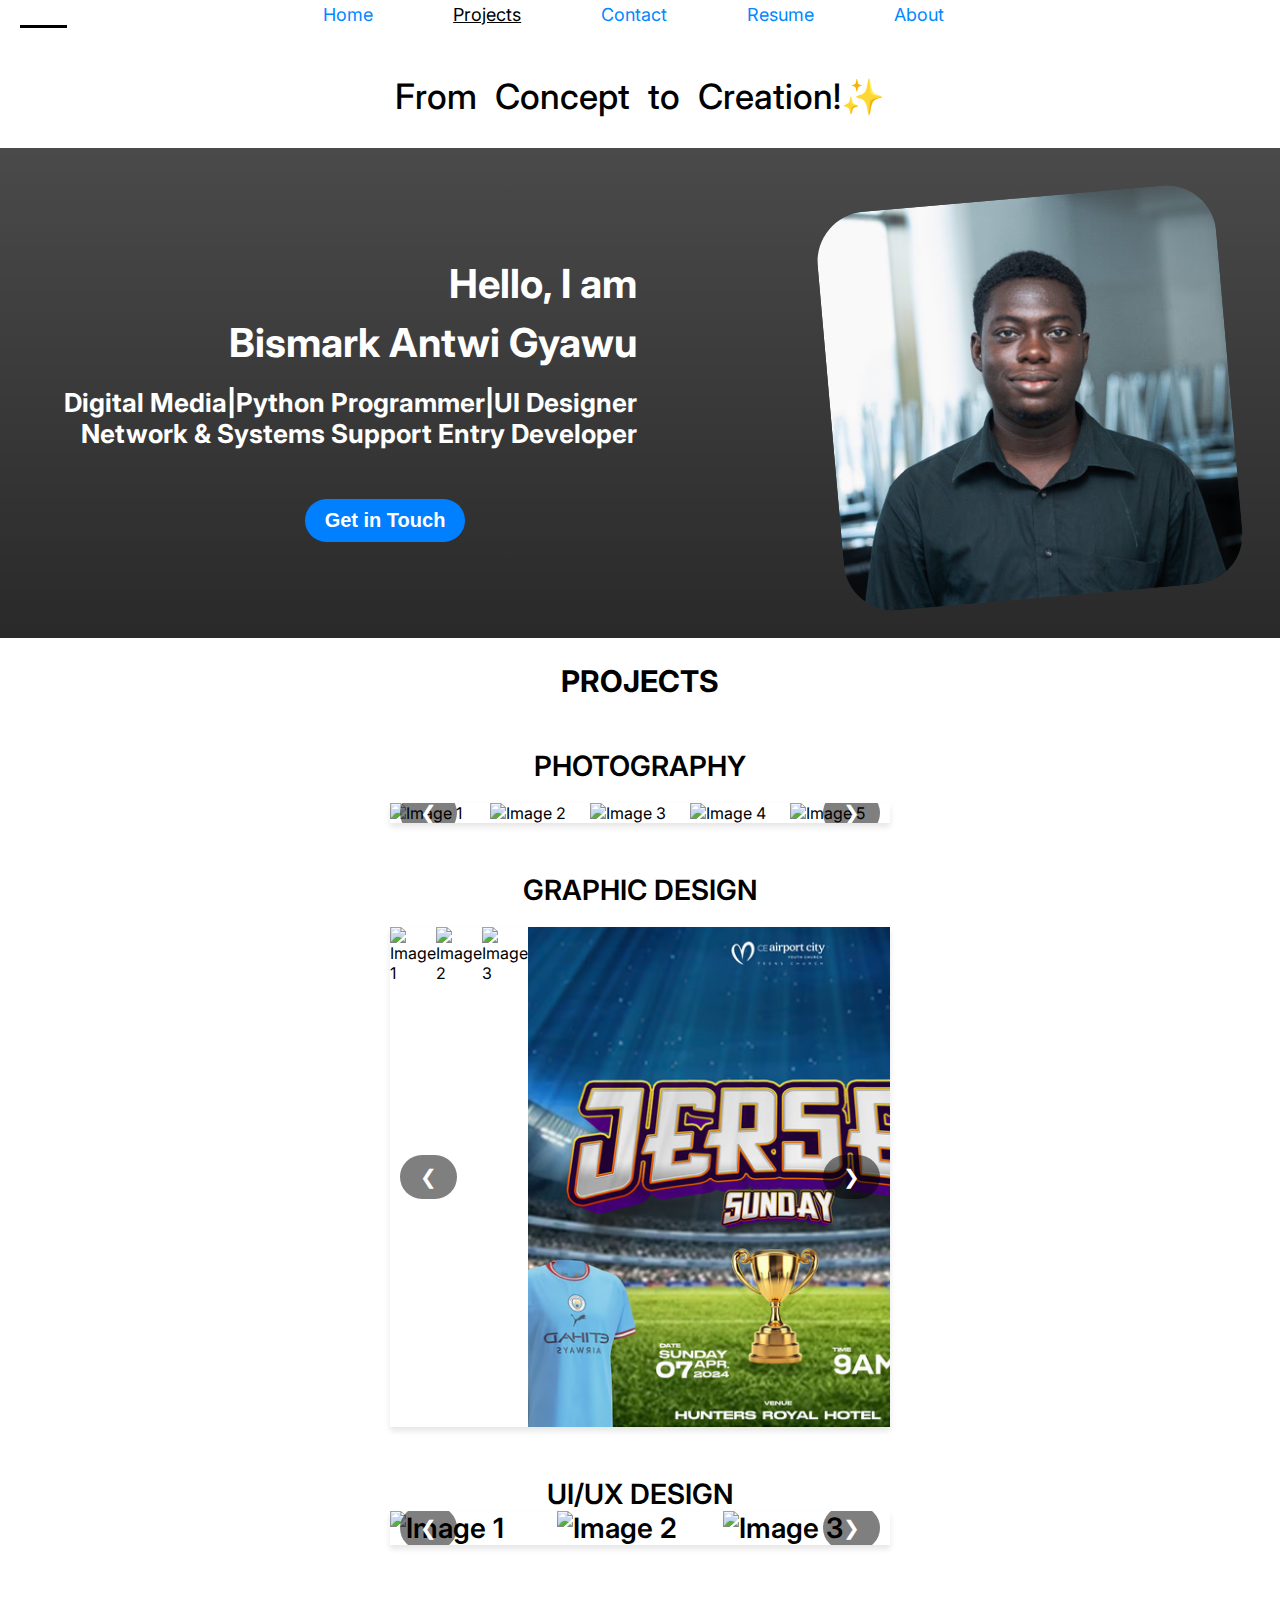
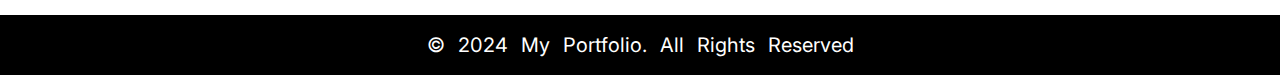
==== projects.html @ 77d58698 "worked on projects" ====
<!DOCTYPE html>
<html lang="en">
<head>

  <!-- fonts preload -->
  <link rel="preconnect" href="https://fonts.googleapis.com">
  <link rel="preconnect" href="https://fonts.gstatic.com" crossorigin>
  <link href="https://fonts.googleapis.com/css2?family=Inter:ital,opsz,wght@0,14..32,100..900;1,14..32,100..900&family=Roboto:wght@300;400;500;700;900&display=swap" rel="stylesheet">
  <link rel="stylesheet" href="https://cdnjs.cloudflare.com/ajax/libs/font-awesome/6.5.2/css/all.min.css">

  <!-- styles -->
  <link rel="stylesheet" href="styles/shared/general.css">
  <link rel="stylesheet" href="styles/shared/header.css">
  <link rel="stylesheet" href="styles/shared/brief-intro.css">
  <link rel="stylesheet" href="styles/pages/projects/projects.css">
  <link rel="stylesheet" href="styles/shared/footer.css">

  <meta charset="UTF-8">
  <meta name="viewport" content="width=device-width, initial-scale=1.0">
  <title>Portfolio | Projects</title>
</head>
<body>

  <div class="all-home-contents">

    <!-- header contents -->
    <div class="header">

      <!-- left section / icon -->
      <div class="cloud-icon-container">
        <img class="cloud-icon" src="images/cloud-icon.png" alt="">
      </div>

      <!-- middle section / links -->
      <div class="links-container">
        <a class="home-link" href="home.html">Home</a>
        <a class="projects-link active" href="projects.html">Projects</a>
        <a class="contact-link" href="contact.html">Contact</a>
        <a class="resume-link" href="resume.html">Resume</a>
        <a class="about-link" href="about.html">About</a>
      </div>

      <!-- right section / icon -->
      <div class="rocket-icon-container">
        <img class="rocket-icon" src="images/rocket-icon.jpg" alt="">
      </div>
      
    </div>

    <!-- Motto -->
    <div class="motto">
      From Concept to Creation!✨
    </div>

    <!-- Brief intro and skills showcase -->
    <div class="brief-intro">
      <div class="brief-intro-flex">
        <div class="bio">

          <!-- all texts on left section -->
          <div class="texts">
            <div class="line-1">
              Hello, I am
            </div>
            <div class="line-2">
              Bismark Antwi Gyawu
            </div>
            <div class="line-3">
              Digital Media|Python Programmer|UI Designer
            </div>
            <div class="line-4">
              Network & Systems Support Entry Developer
            </div>
          </div>
          
          <a href=""><button class="contact-button">Get in Touch</button></a>
        </div>

        <!-- profile picture on right section -->
        <div class="profile-photo">
          <img src="images/profile-photo.avif" alt="">
        </div>
      </div>
      
    </div>

    <div class="projects-title">
      PROJECTS
    </div>

    <div class="photography-div">
      <div class="photography-title">
        PHOTOGRAPHY
      </div>

      <div class="gallery-container">
        <button class="button left js-button1-left">&#10094;</button>
        <div class="scrolling-images" id="scrollingImages1">
          <img src="images/projects/photography/FwyZPazwlAuHwWpm2NCEfXBqol4.avif" alt="Image 1">
          <img src="images/projects/photography/Gezd5IUWdX6u4PjNpISkJmbRo0g.avif" alt="Image 2">
          <img src="images/projects/photography/jOz5mKylBF0gsQQiWjTbYZhJpio.avif" alt="Image 3">
          <img src="images/projects/photography/O6Ef9m1vjAIgyEwywy3xst7M.avif" alt="Image 4">
          <img src="images/projects/photography/pfAWyhm6ABudt3tZ4G0iGR6Y.avif" alt="Image 5">
        </div>
        <button class="button right js-button1-right">&#10095;</button>
      </div>
    </div>

    <div class="graphic-design-div">
      <div class="graphic-design-title">
        GRAPHIC DESIGN
      </div>

      <div class="gallery-container">
        <button class="button left js-button2-left">&#10094;</button>
        <div class="scrolling-images" id="scrollingImages2">
          <img src="images/projects/graphic design/9UjSH2ZNVB8TTj5u60lSEbzArc.avif" alt="Image 1">
          <img src="images/projects/graphic design/Ae9K4NFIYT8DQkz6H8fqp6Rr5E.avif" alt="Image 2">
          <img src="images/projects/graphic design/iA8luB3O8QBySxIG8RpuSvHjaY.avif" alt="Image 3">
          <img src="images/projects/graphic design/RFMTMybMaPUIRKkKz0E8NqF9RA.avif" alt="Image 4">
          <img src="images/projects/graphic design/U3IvgM41jheGFuGvVQkFipjIaU.avif" alt="Image 5">
          <img src="images/projects/graphic design/V71VC8cCwjiAg7GcLQQFgX8MIxI.avif" alt="Image 6">
        </div>
        <button class="button right js-button2-right">&#10095;</button>
      </div>
    </div>

    <div class="ui-ux-div">
      <div class="ui-ux-title">
        UI/UX DESIGN
      </div>

      <div class="gallery-container">
        <button class="button left js-button3-left">&#10094;</button>
        <div class="scrolling-images" id="scrollingImages3">
          <img src="images/projects/UI UX design/gpIvYxsOhiZoPGHOuhK68hPuCfA.avif" alt="Image 1">
          <img src="images/projects/UI UX design/rcthAt9encZqLLosFnYY2JcWQk.avif" alt="Image 2">
          <img src="images/projects/UI UX design/yeyNcfWky6M210Da13AjFQSUqc.avif" alt="Image 3">
        </div>
        <button class="button right js-button3-right">&#10095;</button>
      </div>
    </div>
  </div>
  
  <!-- footer -->
  <div class="footer">
    &#169; 2024 My Portfolio. All Rights Reserved
  </div>


  <!-- scripts for image autoscroll -->
  <script src="scripts/photography.js"></script>
  <script src="scripts/graphicDesign.js"></script>
  <script src="scripts/uiux.js"></script>
</body>
</html>
---- styles/shared/general.css ----
body {
  font-family: Inter;
  padding-top: 75px;
  margin: 0;
  /* padding-bottom: 2000px; */
}
---- styles/shared/header.css ----
.header {
  display: flex;
  justify-content: space-between;
  align-items: center;

  position: fixed;
  top: 0;
  left: 0;
  right: 0;
  background-color: white;
  z-index: 100;
}

/* left section of header */
.cloud-icon-container {
  margin-left: 20px;
  padding-bottom: 5px;
  width: 47px;
  border-bottom: 3px solid;
}

.cloud-icon {
  height: 28px;
}

/* middle section of header */
.links-container {
  flex: 1;
  display: flex;
  justify-content: space-around;
  max-width: 700px;
}

.links-container a {  
  text-decoration: none;
  color: rgb(0, 136, 255);
  font-size: 18px;
}

/* when on page, link follows these styles */
.links-container .active {
  color: black;
  text-decoration: underline;
}

/* on overing links, links takes these styles */
.links-container a:hover {
  color: rgb(9, 111, 201);
  text-decoration: underline;
}

@media (max-width: 900px) {
  .links-container {
    max-width: 400px;
  }

  .rocket-icon-container {
    margin-right: 30px;
  }
}

/* right section of header */
.rocket-icon-container {
  margin-right: 80px;
}

.rocket-icon {
  /* height: 50px; */
  width: 80px;
}
---- styles/shared/brief-intro.css ----
.motto {
  font-size: 35px;
  font-weight: 500;
  display: flex;
  justify-content: center;
  margin-bottom: 30px;
  word-spacing: 10px;
}

.brief-intro {
  background: linear-gradient(rgba(0, 0, 0, 0.708), rgba(0, 0, 0, 0.839)), url(../../images/background.jpg) no-repeat;
  background-size: cover;
  background-position: center;
  /* filter: brightness(20%); */
  height: 440px;
  padding-top: 50px;
}

.brief-intro-flex {
  display: flex;
  align-items: center;
  column-gap: 50px;
  
}

.bio {
  color: white;
  width: 700px;
  white-space: nowrap;
  font-weight: 700;

  display: flex;
  flex-direction: column;
  align-items: center;
}

@media screen and (min-width: 768px) {
  .bio {
    padding-right: 100px;
  }

  .brief-intro-flex {
    column-gap: 30px;
  }
}

.line-1,
.line-2 {
  margin-bottom: 10px;
  font-size: 40px;
  text-align: end;
}

.line-3 {
  margin-top: 20px;
}

.line-3,
.line-4 {
  font-size: 26px;
  text-align: end;
}

.contact-button {
  margin-left: 70px;
  margin-top: 50px;
  background-color: rgb(0, 128, 255);
  color: white;
  border: none;
  font-size: 20px;
  font-weight: 600;
  padding: 10px 20px;
  border-radius: 40px;
  cursor: pointer;
}

.contact-button:hover {
  background-color: rgb(9, 111, 201);
}

.brief-intro-flex .profile-photo {
  padding-right: 30px;
}

.brief-intro-flex .profile-photo img {
  height: 400px;
  rotate: -5deg;
  border-radius: 50px;
}
---- styles/pages/projects/projects.css ----
.projects-title {
  font-size: 30px;
  font-weight: 700;

  display: flex;
  justify-content: center;
  margin-top: 25px;
}

.photography-div,
.graphic-design-div,
.ui-ux-div {
  margin-top: 50px;
  display: flex;
  flex-direction: column;
  align-items: center;
}

.photography-title,
.graphic-design-title,
.ui-ux-div {
  font-size: 28px;
  font-weight: 600;
  margin-bottom: 20px;
}


.gallery-container {
  position: relative;
  overflow: hidden;
  width: 500px;
  background: #fff;
  box-shadow: 0 4px 6px rgba(0, 0, 0, 0.1);
}

.scrolling-images {
  display: flex;
  transition: transform 0.5s ease-in-out; /* Smooth transition for switching */
}

.scrolling-images img {
  width: 500px; /* Adjust image width */
  object-fit: cover;
  object-position: center;
}

.button {
  position: absolute;
  top: 50%;
  transform: translateY(-50%);
  background-color: rgba(0, 0, 0, 0.5);
  color: #fff;
  border: none;
  padding: 10px 20px;
  cursor: pointer;
  z-index: 50;

  font-size: 20px;
  border-radius: 40px;
}

.button.left {
  left: 10px;
}

.button.right {
  right: 10px;
}

.button:hover {
  background-color: rgba(0, 0, 0, 0.7);
}

.ui-ux-div {
  margin-bottom: 70px;
}
---- styles/shared/footer.css ----
.about-me-container {
  margin-top: 80px;
  display: grid;
  grid-template-columns: 400px 1fr;
  margin-left: 20px;
  margin-right: 20px;
}

.about-me-container .profile-photo {
  
}

.about-me-container .profile-photo img {
  width: 400px;
  
}

.about-me-container .about-me {
  margin-left: 40px;
  display: flex;
  flex-direction: column;
  justify-content: center;
}

.about-me-container .about-me .heading{
  font-size: 27px;
  font-weight: 600;
  margin-bottom: 20px;
}

.about-me .essay {
  font-size: 20px;
  font-weight: 500;
  line-height: 35px;
  word-spacing: 8px;
}

.footer {
  background-color: black;
  color: white;
  height: 60px;
  font-size: 20px;

  display: flex;
  justify-content: center;
  align-items: center;
  word-spacing: 8px;
}
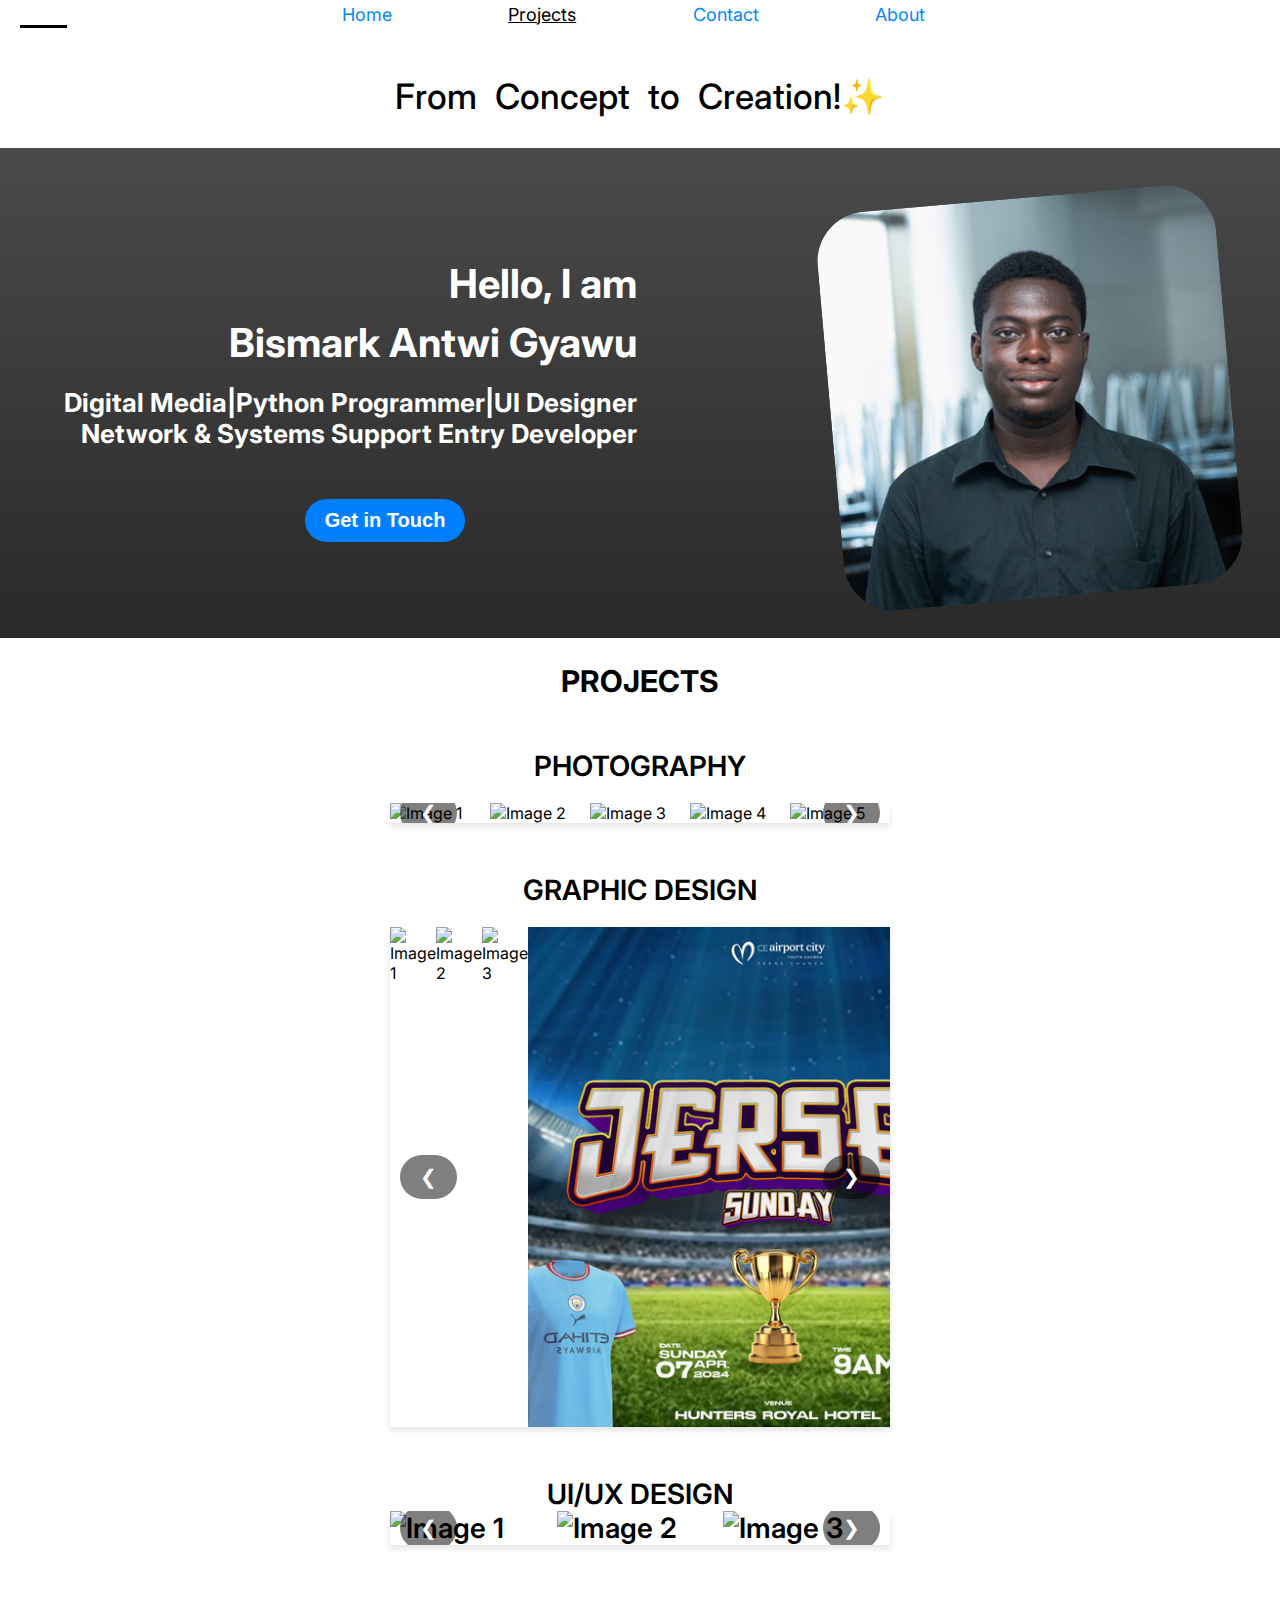
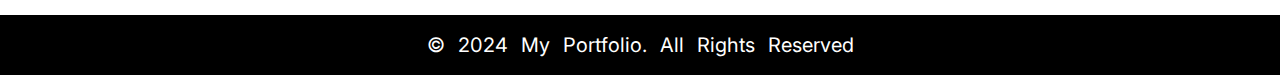
==== commit d817dbbd: "worked on the about and contact page" ====
--- a/projects.html
+++ b/projects.html
@@ -36,7 +36,6 @@
         <a class="home-link" href="home.html">Home</a>
         <a class="projects-link active" href="projects.html">Projects</a>
         <a class="contact-link" href="contact.html">Contact</a>
-        <a class="resume-link" href="resume.html">Resume</a>
         <a class="about-link" href="about.html">About</a>
       </div>
 
@@ -137,6 +136,8 @@
           <img src="images/projects/UI UX design/rcthAt9encZqLLosFnYY2JcWQk.avif" alt="Image 2">
           <img src="images/projects/UI UX design/yeyNcfWky6M210Da13AjFQSUqc.avif" alt="Image 3">
         </div>
+
+
         <button class="button right js-button3-right">&#10095;</button>
       </div>
     </div>
